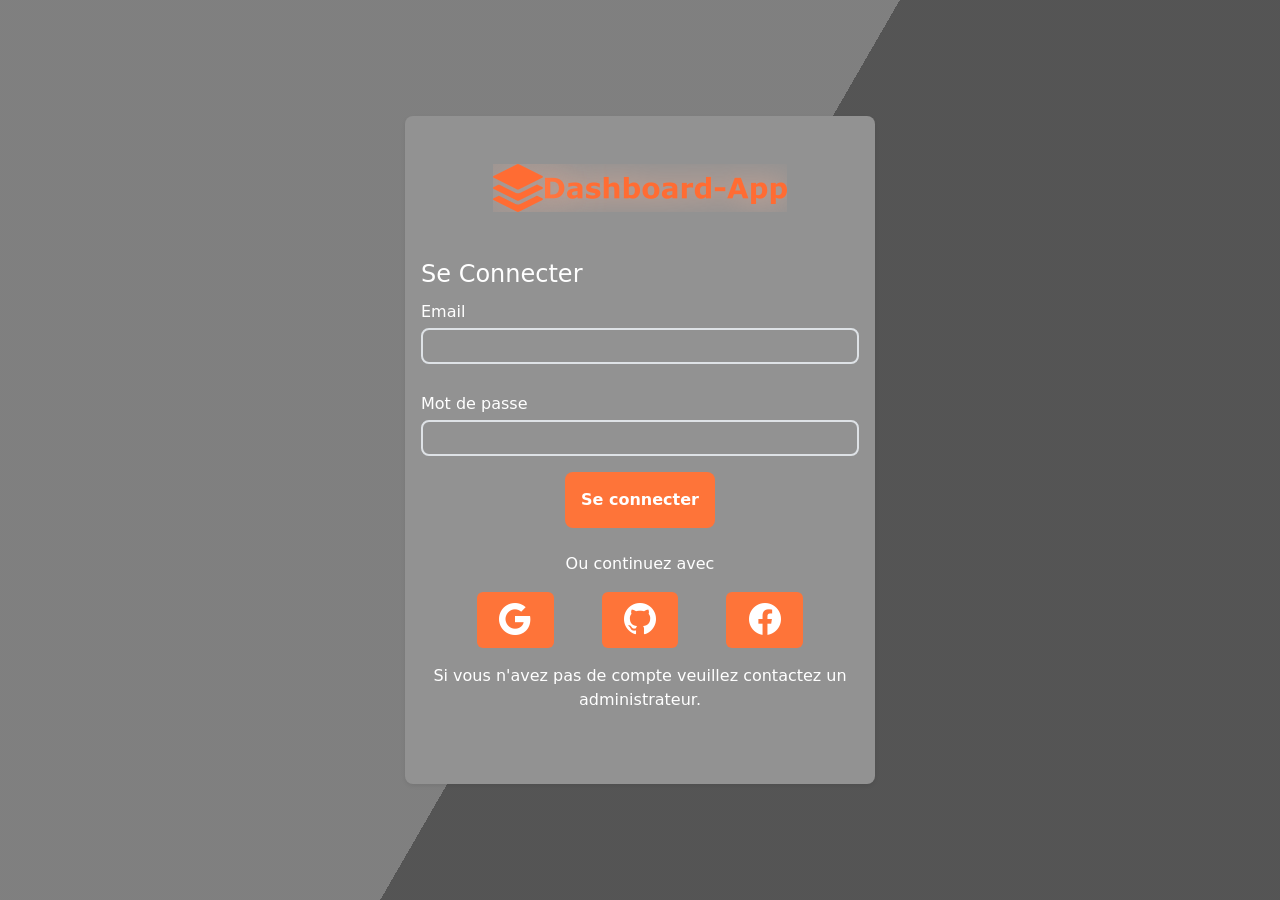
==== index.html @ 63536727 "dash" ====
<!DOCTYPE html>
<html lang="en">

<head>
    <meta charset="UTF-8">
    <meta name="viewport" content="width=device-width, initial-scale=1.0">
    <title></title>
    <link rel="stylesheet" href="./style.css">
    <link href="https://cdn.jsdelivr.net/npm/bootstrap@5.0.2/dist/css/bootstrap.min.css" rel="stylesheet"
        integrity="sha384-EVSTQN3/azprG1Anm3QDgpJLIm9Nao0Yz1ztcQTwFspd3yD65VohhpuuCOmLASjC" crossorigin="anonymous">
    <link rel="stylesheet" href="https://cdn.jsdelivr.net/npm/bootstrap-icons@1.13.1/font/bootstrap-icons.min.css">
</head>

<body>
    <!-- carroussels-->
    <div class="bg"></div>
    <div class="bg bg2"></div>
    <div class="bg bg3"></div>
    <!-- carroussels-->



    <div class="container  p-5  d-flex justify-content-center hauteur align-items-center ">
        <form action="" class="blanche -1  rounded-3  p-3 py-5 shadow-sm ">
            <div class="mb-4 text-center">
                <img src="./Assets/Logo (1).png" alt="" class="img-fluid">
            </div>
            <div class="py-4">
                <h4 class="text-white ">Se Connecter</h4>
                <div class="d-flex flex-column lh-lg">
                    <label for="" class="text-white">Email</label>
                    <input type="email" name="" id="" class="w-100 bg-transparent border border-2 rounded-3">
                </div>
                <div class="d-flex flex-column lh-lg mt-4">
                    <label for="" class="text-white">Mot de passe</label>
                    <input type="password" name="" id="" class="w-100 bg-transparent border border-2 rounded-3">
                </div>
                <div class="py-3  text-center">
                    <button class="border border-0 p-3 rounded-3 bacground text-white fw-bold"><a
                            href="./dashboard.html" class="text-decoration-none text-white">Se connecter</a></button>
                </div>
                <div class="text-center mt-2">
                    <span class="text-white">Ou continuez avec </span>
                    <div class="d-flex justify-content-center gap-5 py-3 row">
                        <div class="p-1 px-3 bacground rounded-2 col-lg-2  col-sm-2"><i
                                class="bi bi-google fs-2 text-white "></i></div>
                        <div class="p-1 px-3 bacground rounded-2 col-lg-2  col-sm-2"><i
                                class="bi bi-github fs-2 text-white"></i></div>
                        <div class="p-1 px-3 bacground rounded-2 col-lg-2  col-sm-2"><i
                                class="bi bi-facebook fs-2 text-white"></i></div>

                    </div>
                    <div class=" ">
                        <a href="#" class="text-decoration-none text-white ">Si vous n'avez pas de compte veuillez
                            contactez un administrateur.</a>
                    </div>
                </div>
            </div>


        </form>

    </div>








    <script src="https://cdn.jsdelivr.net/npm/bootstrap@5.0.2/dist/js/bootstrap.bundle.min.js"
        integrity="sha384-MrcW6ZMFYlzcLA8Nl+NtUVF0sA7MsXsP1UyJoMp4YLEuNSfAP+JcXn/tWtIaxVXM"
        crossorigin="anonymous"></script>
</body>

</html>
---- style.css ----
* {
  margin: 0;
  padding: 0;
  box-sizing: border-box;
}

body {
  overflow-x: hidden;
}

.bg {
  animation: slide 50s ease-in-out infinite alternate;
  background-image: linear-gradient(-60deg, #3D3D3D 50%, #6E6E6E 50%);
  bottom: 0;
  left: -50%;
  opacity: .5;
  position: fixed;
  right: -50%;
  top: 0;
  z-index: -1;
}

.bg2 {
  animation-direction: alternate-reverse;
  animation-duration: 12s;
}

.bg3 {
  animation-duration: 15s;
}

@keyframes slide {
  0% {
    transform: translateX(-25%);
  }

  100% {
    transform: translateX(25%);
  }
}

.blanche{
  background-color: #929292;
  width: 470px;
}
.hauteur{
  height: 100vh;
}
.bacground{
  background-color: #FE7439 !important;
  cursor: pointer;

}
.sidebar {
  width: 280px;
  background: #929292;
}



.lienhover:hover {
  background-color: #A6A6A6;
}
.active {
  background: #FE7439;
}

.main-content {
  flex: 1;
}

.sidebar{
    background-color: #929292 !important;
}
.couleurunique{
  background-color: #929292;

}
.vide{
  width: 9px;
  height: 9px;
  right: 1px;
  background-color: #FE7439;
}
.drapeau{
  width: 80%;
  height: 50%;
 
}
.lienhover1{
  background-color: #A6A6A6;
}
.tret-orange {
  display: inline-block;
  width: 50px;
  height: 20px;
  background-color: #FE7738;
}

.tret {
  display: inline-block;
  width: 50px;
  height: 20px;
  background-color: #FFBDA3;
}
.tret-fre{
  background-color: #FBDBCE;
}
.loren{
    background-color: #cecbcbe2 !important;
}

.couleurunique1{
  background-color: #60606054 !important;
}
.colororange{
  color: #FE7439;
  background-color: white;
}
.moinfoncé{
  background-color:#a6a6a6d1 ;
}
nav .nav-link.active{
  background-color:#f8f0f077 !important;

}
.mode-active{
    background-color: #f8f0f02f;
    cursor: pointer;

}
.bull{
  margin-left: -8px;
}
.bull1{
  margin-left: -12px;
  font-size: 20px;
}
.nonfoncé{
  background-color: #B2B1B1;
}
.profil{
  width: 220px;
  height: 250px;
}
.orange-div{
  border: solid #FE7539 1px;
  background-color: #da44032b;
  color:#C47457 ;
}








/* TABLETTE & MOBILE */
@media (max-width: 991px) {

  .main-content {
    width: 100%;
  }

}
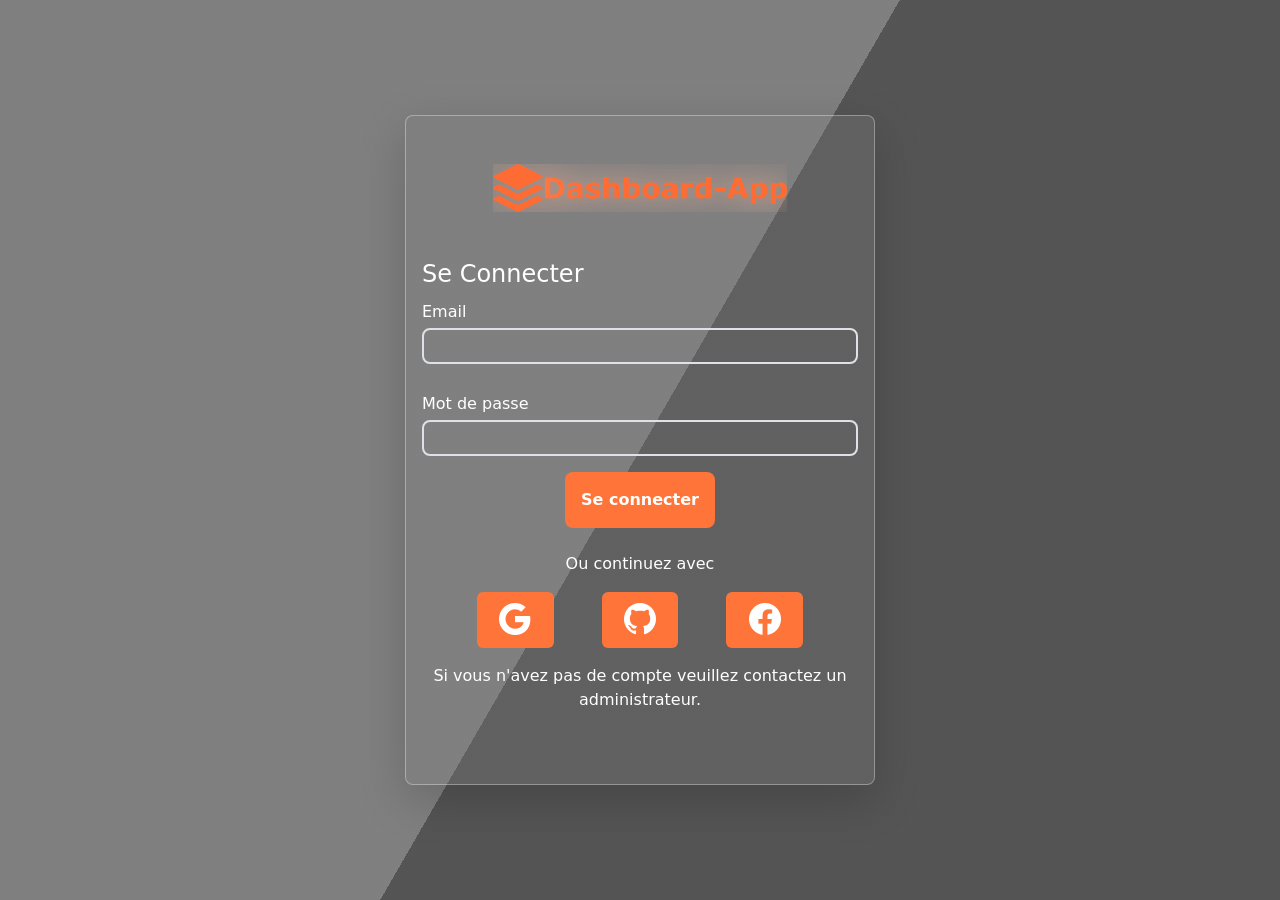
==== commit 6ac1e197: "dash" ====
--- a/index.html
+++ b/index.html
@@ -21,7 +21,7 @@
 
 
     <div class="container  p-5  d-flex justify-content-center hauteur align-items-center ">
-        <form action="" class="blanche -1  rounded-3  p-3 py-5 shadow-sm ">
+        <form action="" class="blanche -1  rounded-3  p-3 py-5 shadow-lg ">
             <div class="mb-4 text-center">
                 <img src="./Assets/Logo (1).png" alt="" class="img-fluid">
             </div>
@@ -35,7 +35,7 @@
                     <label for="" class="text-white">Mot de passe</label>
                     <input type="password" name="" id="" class="w-100 bg-transparent border border-2 rounded-3">
                 </div>
-                <div class="py-3  text-center">
+                <div class="py-3  text-center emation">
                     <button class="border border-0 p-3 rounded-3 bacground text-white fw-bold"><a
                             href="./dashboard.html" class="text-decoration-none text-white">Se connecter</a></button>
                 </div>
--- a/style.css
+++ b/style.css
@@ -5,7 +5,7 @@
 }
 
 body {
-  overflow-x: hidden;
+  overflow: hidden;
 }
 
 .bg {
@@ -39,57 +39,74 @@
   }
 }
 
-.blanche{
-  background-color: #929292;
+.blanche {
+  background-color: hsla(0, 0%, 50%, 0.27);
   width: 470px;
-}
-.hauteur{
+  border: solid hsla(0, 0%, 100%, 0.329) 1px;
+}
+
+.hauteur {
   height: 100vh;
 }
-.bacground{
+
+.bacground {
   background-color: #FE7439 !important;
   cursor: pointer;
 
 }
+
 .sidebar {
   width: 280px;
-  background: #929292;
-}
-
-
+  background-color: hsla(0, 0%, 50%, 0.27);
+  height: 91vh;
+  border-radius: 10px;
+}
 
 .lienhover:hover {
-  background-color: #A6A6A6;
-}
+  background-color: #a6a6a677;
+}
+
 .active {
   background: #FE7439;
 }
 
 .main-content {
+  height: 100vh !important;
+  margin-left: 300px;
   flex: 1;
-}
-
-.sidebar{
-    background-color: #929292 !important;
-}
-.couleurunique{
-  background-color: #929292;
-
-}
-.vide{
+  overflow: hidden !important;
+}
+
+.sidebar {
+  background-color: #7F7F7F;
+  border: solid hsla(0, 0%, 100%, 0.148) 1px;
+}
+
+.couleurunique {
+  background-color: #7F7F7F;
+  border: solid hsla(0, 0%, 100%, 0.148) 1px;
+  border-radius: 10px;
+
+}
+
+.vide {
   width: 9px;
   height: 9px;
   right: 1px;
   background-color: #FE7439;
 }
-.drapeau{
+
+.drapeau {
   width: 80%;
   height: 50%;
- 
-}
-.lienhover1{
-  background-color: #A6A6A6;
-}
+}
+
+.lienhover1 {
+ background-color: #7F7F7F;
+border: solid hsla(0, 0%, 100%, 0.047) 1px;
+border-radius: 10px;
+}
+
 .tret-orange {
   display: inline-block;
   width: 50px;
@@ -103,64 +120,114 @@
   height: 20px;
   background-color: #FFBDA3;
 }
-.tret-fre{
+
+.tret-fre {
   background-color: #FBDBCE;
 }
-.loren{
-    background-color: #cecbcbe2 !important;
-}
-
-.couleurunique1{
+
+.loren {
+  background-color: #cecbcbe2 !important;
+}
+
+.couleurunique1 {
   background-color: #60606054 !important;
 }
-.colororange{
+
+.colororange {
   color: #FE7439;
   background-color: white;
 }
-.moinfoncé{
-  background-color:#a6a6a6d1 ;
-}
-nav .nav-link.active{
-  background-color:#f8f0f077 !important;
-
-}
-.mode-active{
-    background-color: #f8f0f02f;
-    cursor: pointer;
-
-}
-.bull{
+
+.moinfoncé {
+  background-color: #888787;
+  border: solid hsla(0, 0%, 100%, 0.157) 1px;
+  border-radius: 10px;
+}
+
+nav .nav-link.active {
+  background-color: #f8f0f077 !important;
+
+}
+
+.mode-active {
+  cursor: pointer;
+
+}
+
+.bull {
   margin-left: -8px;
 }
-.bull1{
+
+.bull1 {
   margin-left: -12px;
   font-size: 20px;
 }
-.nonfoncé{
+
+.nonfoncé {
   background-color: #B2B1B1;
 }
-.profil{
+
+.profil {
   width: 220px;
   height: 250px;
 }
-.orange-div{
+
+.orange-div {
   border: solid #FE7539 1px;
   background-color: #da44032b;
-  color:#C47457 ;
-}
-
-
-
-
-
-
-
-
-/* TABLETTE & MOBILE */
+  color: #C47457;
+}
+
+.emation button:hover {
+  background-color: #a6a6a645 !important;
+}
+
+.recp {
+  width: 150px;
+  height: 50px;
+  border-radius: 10px;
+ background-color: #88878760;
+  border: solid hsla(0, 0%, 100%, 0.379) 1px;
+  border-radius: 10px;
+
+}
+
+.scrollspy-example {
+  height: 600px;
+  overflow-y: auto;
+}
+
+.nav-pills .nav-link {
+  color: white;
+}
+
+.nav-pills .nav-link.active {
+  background-color: orange;
+  color: white;
+}
+
+.couleurunique1 {
+  background-color: #a9a7a71f;
+}
+
+
+.scrollspy-example::-webkit-scrollbar{
+    display: none;
+}
+
+.scrollspy-example{
+    -ms-overflow-style: none;
+    scrollbar-width: none;
+}
+
+
+
+
 @media (max-width: 991px) {
 
   .main-content {
     width: 100%;
+    margin-left: 0;
   }
 
 }
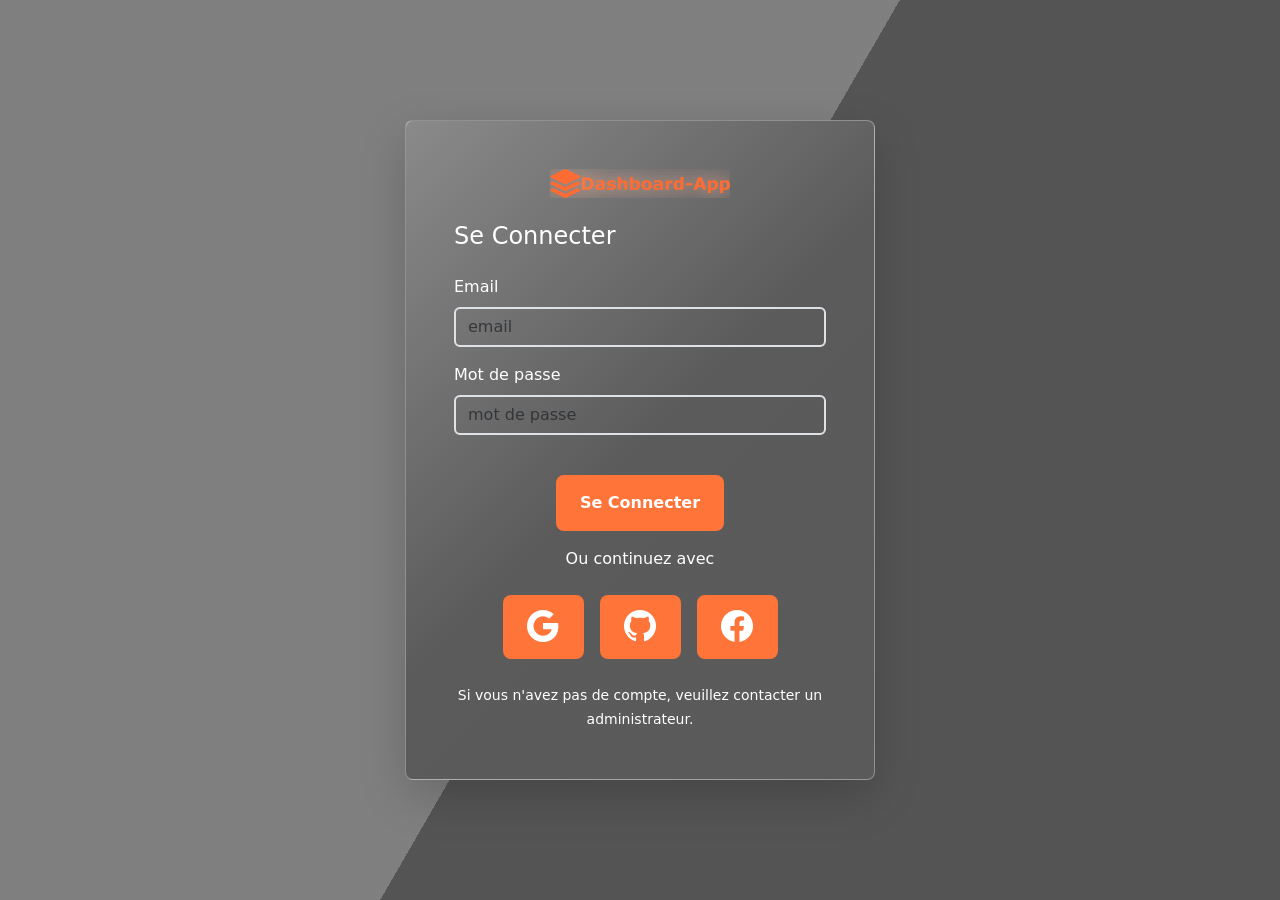
==== commit 8b1f0adf: "dash" ====
--- a/index.html
+++ b/index.html
@@ -20,46 +20,81 @@
 
 
 
-    <div class="container  p-5  d-flex justify-content-center hauteur align-items-center ">
-        <form action="" class="blanche -1  rounded-3  p-3 py-5 shadow-lg ">
-            <div class="mb-4 text-center">
-                <img src="./Assets/Logo (1).png" alt="" class="img-fluid">
-            </div>
-            <div class="py-4">
-                <h4 class="text-white ">Se Connecter</h4>
-                <div class="d-flex flex-column lh-lg">
-                    <label for="" class="text-white">Email</label>
-                    <input type="email" name="" id="" class="w-100 bg-transparent border border-2 rounded-3">
-                </div>
-                <div class="d-flex flex-column lh-lg mt-4">
-                    <label for="" class="text-white">Mot de passe</label>
-                    <input type="password" name="" id="" class="w-100 bg-transparent border border-2 rounded-3">
-                </div>
-                <div class="py-3  text-center emation">
-                    <button class="border border-0 p-3 rounded-3 bacground text-white fw-bold"><a
-                            href="./dashboard.html" class="text-decoration-none text-white">Se connecter</a></button>
-                </div>
-                <div class="text-center mt-2">
-                    <span class="text-white">Ou continuez avec </span>
-                    <div class="d-flex justify-content-center gap-5 py-3 row">
-                        <div class="p-1 px-3 bacground rounded-2 col-lg-2  col-sm-2"><i
-                                class="bi bi-google fs-2 text-white "></i></div>
-                        <div class="p-1 px-3 bacground rounded-2 col-lg-2  col-sm-2"><i
-                                class="bi bi-github fs-2 text-white"></i></div>
-                        <div class="p-1 px-3 bacground rounded-2 col-lg-2  col-sm-2"><i
-                                class="bi bi-facebook fs-2 text-white"></i></div>
+    <div class="container-fluid px-3">
+        <div class="row justify-content-center align-items-center hauteur">
+
+            <div class="col-12 d-flex justify-content-center">
+
+                <form action="" class="blanche form-taille rounded-3 p-4 p-md-5 shadow-lg">
+
+                    <div class="mb-4 text-center">
+                        <img src="./Assets/Logo (1).png" alt="Logo" class="img-fluid" style="max-width: 180px;">
+                    </div>
+
+                    <h4 class="text-white text-start mb-4">
+                        Se Connecter
+                    </h4>
+
+                    <div class="mb-3">
+                        <label class="text-white mb-2">
+                            Email
+                        </label>
+                        <input type="email" placeholder="email"
+                            class="form-control bg-transparent text-white border border-2">
+                    </div>
+
+                    <div class="mb-4">
+                        <label class="text-white mb-2">
+                            Mot de passe
+                        </label>
+                        <input type="password" placeholder="mot de passe"
+                            class="form-control bg-transparent text-white border border-2">
+                    </div>
+
+                    <div class="py-3 text-center emation"> <button
+                            class="border border-0 py-3 px-0 rounded-3 bacground text-white fw-bold"><a
+                                href="./dashboard.html" class="text-decoration-none text-white py-4 px-4 z-2">Se
+                                Connecter</a></button> </div>
+
+                    <div class="text-center">
+                        <span class="text-white">
+                            Ou continuez avec
+                        </span>
+                    </div>
+
+                    <div class="row justify-content-center g-3 py-4">
+
+                        <div class="col-4 col-md-3">
+                            <div class="bacground rounded-3 text-center p-2 social-box">
+                                <i class="bi bi-google fs-2 text-white"></i>
+                            </div>
+                        </div>
+
+                        <div class="col-4 col-md-3">
+                            <div class="bacground rounded-3 text-center p-2 social-box">
+                                <i class="bi bi-github fs-2 text-white"></i>
+                            </div>
+                        </div>
+
+                        <div class="col-4 col-md-3">
+                            <div class="bacground rounded-3 text-center p-2 social-box">
+                                <i class="bi bi-facebook fs-2 text-white"></i>
+                            </div>
+                        </div>
 
                     </div>
-                    <div class=" ">
-                        <a href="#" class="text-decoration-none text-white ">Si vous n'avez pas de compte veuillez
-                            contactez un administrateur.</a>
+
+                    <div class="text-center">
+                        <a href="#" class="text-decoration-none text-white small">
+                            Si vous n'avez pas de compte, veuillez contacter un administrateur.
+                        </a>
                     </div>
-                </div>
+
+                </form>
+
             </div>
 
-
-        </form>
-
+        </div>
     </div>
 
 
--- a/style.css
+++ b/style.css
@@ -25,6 +25,11 @@
   animation-duration: 12s;
 }
 
+.form-taille {
+  width: 100%;
+  max-width: 500px;
+}
+
 .bg3 {
   animation-duration: 15s;
 }
@@ -40,7 +45,7 @@
 }
 
 .blanche {
-  background-color: hsla(0, 0%, 50%, 0.27);
+  background: linear-gradient(135deg, #8A8A8A, #5B5B5B, #5A5A5A);
   width: 470px;
   border: solid hsla(0, 0%, 100%, 0.329) 1px;
 }
@@ -57,7 +62,7 @@
 
 .sidebar {
   width: 280px;
-  background-color: hsla(0, 0%, 50%, 0.27);
+  background: linear-gradient(135deg, #8A8A8A, #5B5B5B, #5A5A5A);
   height: 91vh;
   border-radius: 10px;
 }
@@ -78,12 +83,12 @@
 }
 
 .sidebar {
-  background-color: #7F7F7F;
+  background: linear-gradient(135deg, #8A8A8A, #6F6F6F, #5A5A5A);
   border: solid hsla(0, 0%, 100%, 0.148) 1px;
 }
 
 .couleurunique {
-  background-color: #7F7F7F;
+  background: linear-gradient(135deg, #8A8A8A, #5B5B5B, #5A5A5A);
   border: solid hsla(0, 0%, 100%, 0.148) 1px;
   border-radius: 10px;
 
@@ -102,9 +107,9 @@
 }
 
 .lienhover1 {
- background-color: #7F7F7F;
-border: solid hsla(0, 0%, 100%, 0.047) 1px;
-border-radius: 10px;
+  background: linear-gradient(135deg, #8A8A8A, #6F6F6F, #5A5A5A);
+  border: solid hsla(0, 0%, 100%, 0.047) 1px;
+  border-radius: 10px;
 }
 
 .tret-orange {
@@ -174,7 +179,7 @@
 
 .orange-div {
   border: solid #FE7539 1px;
-  background-color: #da44032b;
+  background-color: #641f0217;
   color: #C47457;
 }
 
@@ -186,7 +191,7 @@
   width: 150px;
   height: 50px;
   border-radius: 10px;
- background-color: #88878760;
+  background-color: #88878760;
   border: solid hsla(0, 0%, 100%, 0.379) 1px;
   border-radius: 10px;
 
@@ -211,18 +216,65 @@
 }
 
 
-.scrollspy-example::-webkit-scrollbar{
-    display: none;
-}
-
-.scrollspy-example{
-    -ms-overflow-style: none;
-    scrollbar-width: none;
-}
-
-
-
-
+.scrollspy-example::-webkit-scrollbar {
+  display: none;
+}
+
+.scrollspy-example {
+  -ms-overflow-style: none;
+  scrollbar-width: none;
+}
+
+.drapeau path {
+  transition: all 0.3s ease;
+}
+
+.drapeau path:hover {
+  fill: #f28451 !important;
+  stroke: #fff;
+  cursor: pointer;
+  transform: scale(1.02);
+}
+
+#taskTab .nav-link {
+  background: transparent !important;
+  border: none;
+  color: white;
+}
+
+#taskTab .nav-link.active {
+  color: white !important;
+}
+
+#taskTab .nav-link:focus,
+#taskTab .nav-link:active {
+  background: #888787 !important;
+}
+
+
+
+
+/* Onglet actif */
+#messagerieTab .nav-link.active.onglet-special {
+
+  background-color: #5d5d5d68 !important;
+  border-radius: 10px;
+  color: white !important;
+}
+
+.contenu-scrollable {
+  height: 600px;
+  overflow-y: auto;
+}
+
+
+@media (max-width:1024px) {
+  .annulation{
+    width: auto !important;
+    font-size: 14px;
+  }
+  
+}
 @media (max-width: 991px) {
 
   .main-content {
@@ -230,4 +282,35 @@
     margin-left: 0;
   }
 
+}
+
+@media (max-width:425px) {
+  .petite {
+    width: 50%;
+    height: 50%;
+  }
+
+  .grandeur {
+    font-size: 12px;
+  }
+
+  .annulation {
+    width: auto !important;
+    font-size: 13px;
+    border: none;
+    background-color: transparent;
+  }
+
+}
+
+@media (max-width:320px) {
+  .icons-petite {
+    font-size: 2px !important;
+    margin: 0 !important;
+  }
+
+  .tableau {
+    font-size: 10px;
+  }
+
 }
